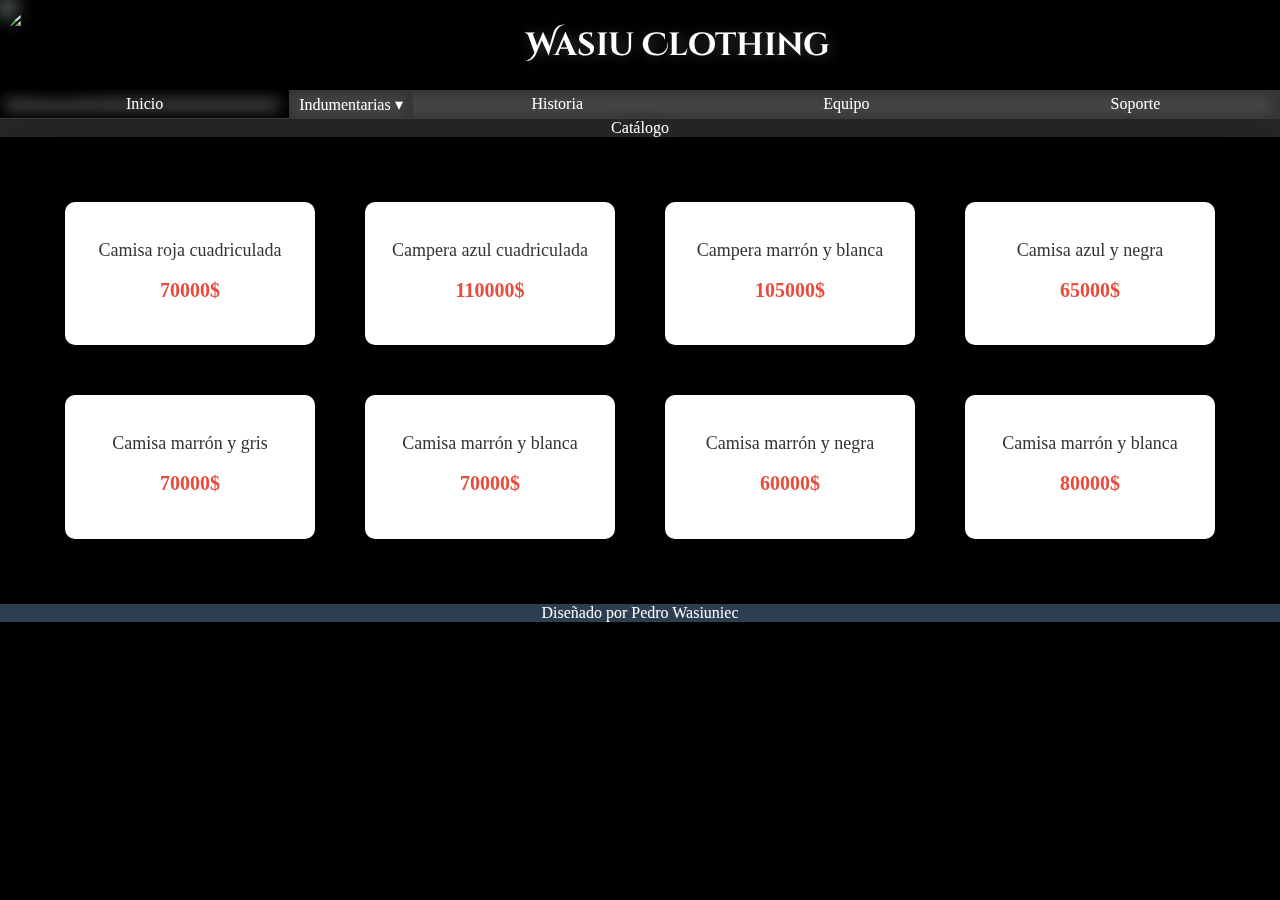
==== index.html @ 9788de92 "proyecto" ====
<!DOCTYPE html>
<html lang="en">

<head>
    <meta charset="UTF-8">
    <meta name="viewport" content="width=device-width, initial-scale=1.0">
    <title>Inicio</title>

    <link rel="stylesheet" href="../TareaM3U2/M3U1/normalize/normalize.css">

    <link rel="stylesheet" href="inicio.css">

    <link rel="preconnect" href="https://fonts.googleapis.com">
    <link rel="preconnect" href="https://fonts.gstatic.com" crossorigin>
    <link href="https://fonts.googleapis.com/css2?family=Cinzel+Decorative:wght@400;700;900&display=swap"
        rel="stylesheet">
</head>

<body>

    <img id="bosque" src="../TareaM3U2/M3U1/Imagenes/fondoleñador8.png" alt="bosque">

    <div class="principio">
        <header>


            <img id="logo" src="../TareaM3U2/M3U1/Imagenes/Logo.png" alt="Logo">
            <h1>Wasiu Clothing</h1>


        </header>

        <!-- Botonera (lista) -->
        <nav>
            <ul>
                <li><a class="activo" href="index.html">Inicio</a></li>
                <div>
            
                <nav>
                    <ul>
                       
                        <li>
                            <a href="#">Indumentarias &#9662;</a> <!-- Flecha hacia abajo -->
                            <ul class="submenu">
                                <li><a href="#">Camisetas</a></li>
                                <li><a href="#">Pantalones</a></li>
                                <li><a href="#">Accesorios</a></li>
                            </ul>
                        </li>
                       
                    </ul>
                </nav>
                
                </div>
                <li><a href="../TareaM3U2/M3U1/historia/historia.html">Historia</a></li>
                <li><a href="../TareaM3U2/M3U1/equipo/equipo.html">Equipo</a></li>
                <li><a href="../TareaM3U2/M3U1/soporte/soporte.html">Soporte</a></li>
            </ul>
        </nav>
    </div>

    <main>
        <h1 id="C">Catálogo</h1>

        <div id="conjunto-imagenes">
            <div class="imagenes">
                <img src="../TareaM3U2/M3U1/Imagenes/camisa1.png" alt="">
                <p>Camisa roja cuadriculada</p>
                <h5>70000$</h5>
            </div>
            <div class="imagenes">
                <img src="../TareaM3U2/M3U1/Imagenes/camisa2.png" alt="">
                <p>Campera azul cuadriculada</p>
                <h5>110000$</h5>
            </div>
            <div class="imagenes">
                <img src="../TareaM3U2/M3U1/Imagenes/camisa3.png" alt="">
                <p>Campera marrón y blanca</p>
                <h5>105000$</h5>
            </div>


            <div class="imagenes">
                <img src="../TareaM3U2/M3U1/Imagenes/camisa4.png" alt="">
                <p>Camisa azul y negra</p>
                <h5>65000$</h5>
            </div>
            <div class="imagenes">
                <img src="../TareaM3U2/M3U1/Imagenes/camisa5.png" alt="">
                <p>Camisa marrón y gris</p>
                <h5>70000$</h5>
            </div>
            <div class="imagenes">
                <img src="../TareaM3U2/M3U1/Imagenes/camisa6.png" alt="">
                <p>Camisa marrón y blanca</p>
                <h5>70000$</h5>
            </div>
            <div class="imagenes">
                <img src="../TareaM3U2/M3U1/Imagenes/camisa7.png" alt="">
                <p>Camisa marrón y negra</p>
                <h5>60000$</h5>
            </div>

            <div class="imagenes">
                <img src="../TareaM3U2/M3U1/Imagenes/camisa8.png" alt="">
                <p>Camisa marrón y blanca</p>
                <h5>80000$</h5>
            </div>
        </div>
    </main>

    <footer>
        <p>Diseñado por Pedro Wasiuniec</p>
    </footer>

</body>

</html>
---- inicio.css ----
body {
    background-color: black;
        margin: 0;
        padding: 0;
     
    }
html, body {
    height: 100%; /* Asegurar que html y body ocupen el 100% de la altura */
    margin: 0;
    padding: 0;
}

#bosque {
    position: fixed; /* Fijar el fondo para que no se mueva al hacer scroll */
    top: 0;
    left: 0;
    width: 100%;
    height: 100%;
    background-size: cover; /* Asegura que la imagen cubra todo el fondo */
    background-position: center; /* Centrar la imagen */
    background-repeat: no-repeat; /* Evitar que la imagen se repita */
    z-index: -1; /* Mantener la imagen en el fondo */
    filter: blur(10px); /* Desenfoque */
}

#logo {
    padding-left: 5px;
    width: 70px;
    height: 70px;
    border-radius: 50%;
    object-fit: cover;
    box-shadow: 20px 13px 24px 0px rgba(0, 0, 0, 0.75);
    -webkit-box-shadow: 20px 13px 24px 0px rgba(0, 0, 0, 0.75);
    -moz-box-shadow: 20px 13px 24px 0px rgba(0, 0, 0, 0.75);
}

header {
    background-image: url('../TareaM3U2/M3U1/Imagenes/portada.png');
    /* Ruta de la imagen */

    display: flex;
    flex-direction: row;
    align-items: center;
    padding-top: 10px;
    padding-bottom: 10px;


}


/* Estilo del h1 */
/* Aplicar la fuente "Cinzel Decorative" al h1 */
h1 {
    font-family: 'Cinzel Decorative', serif;
    font-weight: 700;
    /* Puedes ajustar el peso: 400, 700 o 900 */
    color: rgb(255, 255, 255);
    /* Ajusta el color si es necesario */
    text-shadow: 3px 1px 13px rgba(92, 92, 92, 0.73);
    /* Sombras si lo necesitas */
    text-align: center;
    /* Centrar el texto */
    margin: 0 auto;
}

/* Definir las clases de las diferentes variaciones de la fuente */
.cinzel-decorative-regular {
    font-family: "Cinzel Decorative", serif;
    font-weight: 400;
    font-style: normal;
}

.cinzel-decorative-bold {
    font-family: "Cinzel Decorative", serif;
    font-weight: 700;
    font-style: normal;
}

.cinzel-decorative-black {
    font-family: "Cinzel Decorative", serif;
    font-weight: 900;
    font-style: normal;
}


/* MENÚ ------------------------------------------------------------------------------------------------ */

li {
    color: rgb(255, 255, 255);
}

nav {
    background-color: rgb(75, 75, 75);
    box-shadow: -3px 1px 15px 7px rgba(0, 0, 0, 0.3) inset;
    -webkit-box-shadow: -3px 1px 15px 7px rgba(0, 0, 0, 0.3) inset;
    -moz-box-shadow: -3px 1px 15px 7px rgba(0, 0, 0, 0.3) inset;

}


nav ul {
    margin: 0;
    padding: 0;
    list-style: none;
    display: flex;
    justify-content: space-around;
    gap: 0;
    /* Elimina los espacios entre los elementos flexibles */
}

nav ul li {
    margin: 0;
    /* Asegúrate de que no haya márgenes entre los li */
    padding: 0;
    flex: 1;
    /* Distribuir uniformemente el ancho de cada elemento */
    position: relative;

}

nav ul li a {
    color: white;
    text-decoration: none;
    padding: 5px 10px;
    /* Ajusta el relleno para controlar el tamaño del área de clic */
    background-color: transparent;
    transition: background-color 0.3s ease;
    display: block;
    box-sizing: border-box;
    width: 100%;
    /* Asegúrate de que el enlace ocupe todo el ancho del li */
    text-align: center;
    /* Centrar el texto dentro del enlace */
}

nav ul li a:hover {
    background-color: rgba(255, 255, 255, 0.1);
    box-shadow: 10px 10px 34px 2px rgba(0, 0, 0, 0.75) inset;
    -webkit-box-shadow: 10px 10px 34px 2px rgba(0, 0, 0, 0.75) inset;
    -moz-box-shadow: 10px 10px 34px 2px rgba(0, 0, 0, 0.75) inset;
}

nav ul li a.activo {
    box-shadow: -3px 1px 15px 7px rgba(0, 0, 0, 1) inset;
    -webkit-box-shadow: -3px 1px 15px 7px rgba(0, 0, 0, 1) inset;
    -moz-box-shadow: -3px 1px 15px 7px rgba(0, 0, 0, 1) inset;
}


/* Estilos para el submenú */
.submenu {
    display: none;
    position: absolute;
    top: 100%;
    /* Posiciona el submenú justo debajo del elemento principal */
    left: 0;
    background-color: rgba(75, 75, 75, 0.9);
    list-style: none;
    margin: 0;
    padding: 0;
    box-shadow: 0px 10px 20px rgba(0, 0, 0, 0.3);
}

.submenu li {
    width: 150px;
}

.submenu li a {
    padding: 10px;
    text-align: left;
    color: #fff;
    background-color: transparent;
    transition: background-color 0.3s ease;
}

.submenu li a:hover {
    background-color: rgba(255, 255, 255, 0.2);
}

/* Mostrar el submenú al pasar el mouse sobre Indumentarias */
nav ul li:hover .submenu {
    display: block;
}



#conjunto-imagenes {
     display: grid; /*El contenedor se convierte en una cuadricula */
    grid-template-columns: repeat(4, 1fr); /* 4 columnas de igual ancho */
    grid-gap: 20px; /* Espacio entre las imágenes */
    background-color: rgba(0, 0, 0, 0.822);
    border-radius: 10px 10px 10px 10px;
    margin: 50px;
    margin-top: 50px;
    margin-bottom: 50px;
    box-shadow: 1px 1px 43px 18px rgba(0, 0, 0, 0.75);
    -webkit-box-shadow: 1px 1px 43px 18px rgba(0, 0, 0, 0.75);
    -moz-box-shadow: 1px 1px 43px 18px rgba(0, 0, 0, 0.75);
}

img{
    height: 250px;
    width: 100%;
}

.imagenes {
    text-align: center;
    color: rgb(0, 0, 0);
    padding: 10px;
    margin: 15px;
    border-radius: 5px 5px 5px 5px;
    text-align: center;
    background-color: white;
    border-radius: 10px;
    box-shadow: 0 4px 8px rgba(0, 0, 0, 0.1);
    transition: transform 0.2s;
    cursor: pointer;  
}

.imagenes img {
    max-width: 100%;
    height: auto;
    border-radius: 10px;
}

.imagenes p {
    font-size: 18px;
    color: #333;
    margin-top: 10px;
}

.imagenes:hover p {
    color: white; /* Cambia el texto a blanco al hacer hover */
}

.imagenes h5 {
    font-size: 20px;
    color: #e74c3c;
    margin-top: 10px;
}

.imagenes:hover h5 {
    color: #27ae60; /* Mantén el color verde para el precio al hacer hover */
}


.imagenes:hover {
    background-color: #2c3e5071;
    box-shadow: 10px 10px 34px 2px rgba(0, 0, 0, 0.75) inset;
    -webkit-box-shadow: 10px 10px 34px 2px rgba(0, 0, 0, 0.75) inset;
    -moz-box-shadow: 10px 10px 34px 2px rgba(0, 0, 0, 0.75) inset;
    transform: scale(1.05);
}

#C {
    background-color: #252525;

    margin-top: 0;
    padding: 0%;
    text-align: center;
    width: 100%;

    font-family: inherit;
    /* hereda la fuente del elemento padre */
    font-size: inherit;
    /* hereda el tamaño de fuente del padre */
    font-weight: normal;
    /* elimina el peso de la fuente */
}

/* DISEÑADO ------------------------------------------------------------------------------------------------ */


footer {
    margin-bottom: 0;
    padding: 0px;
    text-align: center;
    background-color: #2c3e50;
    color: white;
    margin-top: 10px;
    
}
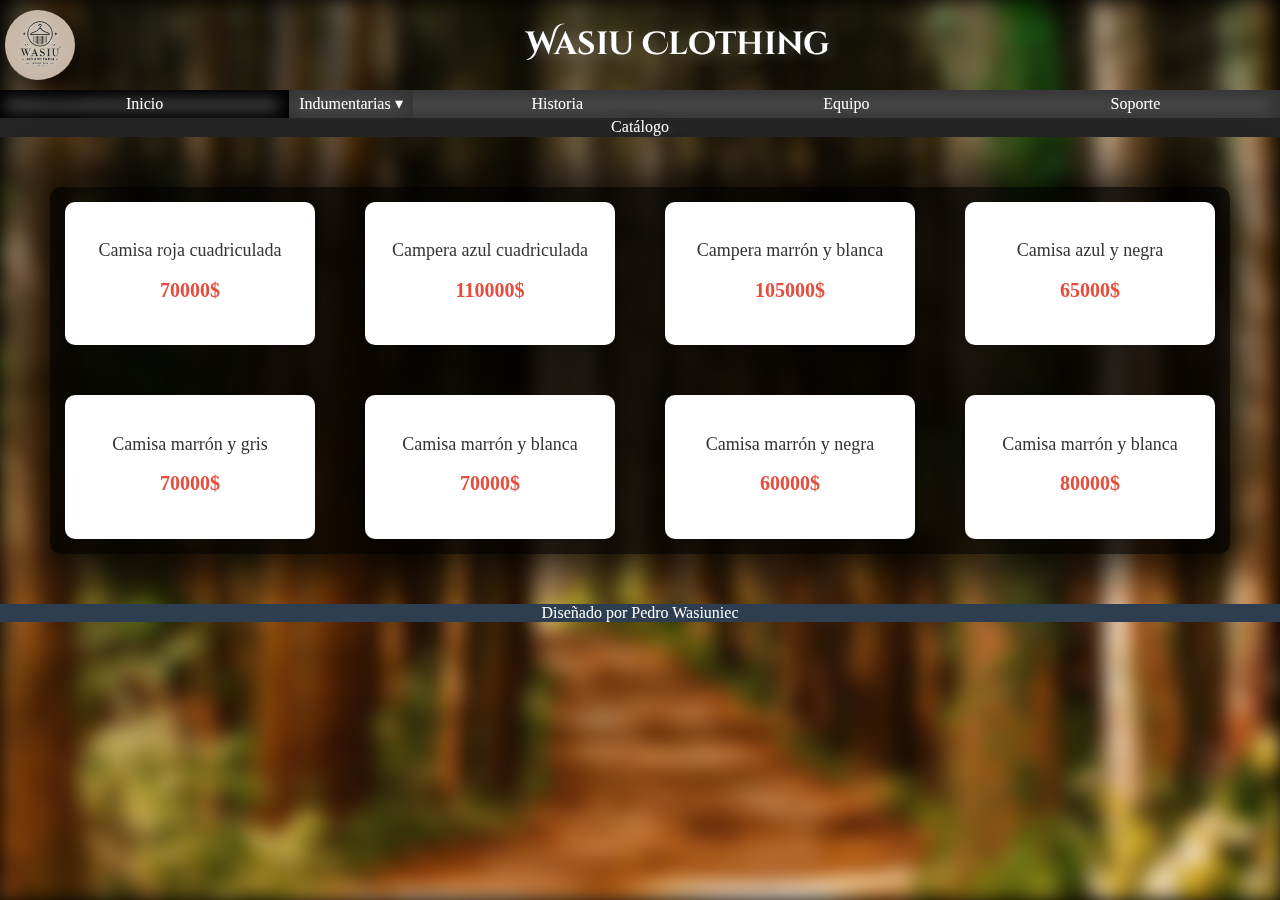
==== commit dd002216: "Modificacion I" ====
--- a/index.html
+++ b/index.html
@@ -6,7 +6,7 @@
     <meta name="viewport" content="width=device-width, initial-scale=1.0">
     <title>Inicio</title>
 
-    <link rel="stylesheet" href="../TareaM3U2/M3U1/normalize/normalize.css">
+    <link rel="stylesheet" href="M3U1/normalize/normalize.css">
 
     <link rel="stylesheet" href="inicio.css">
 
@@ -18,13 +18,14 @@
 
 <body>
 
-    <img id="bosque" src="../TareaM3U2/M3U1/Imagenes/fondoleñador8.png" alt="bosque">
+    <img id="bosque" src="M3U1/Imagenes/fondoleñador8.png" alt="bosque">
+
 
     <div class="principio">
         <header>
 
 
-            <img id="logo" src="../TareaM3U2/M3U1/Imagenes/Logo.png" alt="Logo">
+            <img id="logo" src="M3U1/Imagenes/Logo.png" alt="Logo">
             <h1>Wasiu Clothing</h1>
 
 
@@ -35,26 +36,27 @@
             <ul>
                 <li><a class="activo" href="index.html">Inicio</a></li>
                 <div>
-            
-                <nav>
-                    <ul>
-                       
-                        <li>
-                            <a href="#">Indumentarias &#9662;</a> <!-- Flecha hacia abajo -->
-                            <ul class="submenu">
-                                <li><a href="#">Camisetas</a></li>
-                                <li><a href="#">Pantalones</a></li>
-                                <li><a href="#">Accesorios</a></li>
-                            </ul>
-                        </li>
-                       
-                    </ul>
-                </nav>
-                
+
+                    <nav>
+                        <ul>
+
+                            <li>
+                                <a href="#">Indumentarias &#9662;</a> <!-- Flecha hacia abajo -->
+                                <ul class="submenu">
+                                    <li><a href="#">Camisetas</a></li>
+                                    <li><a href="#">Pantalones</a></li>
+                                    <li><a href="#">Accesorios</a></li>
+                                </ul>
+                            </li>
+
+                        </ul>
+                    </nav>
+
                 </div>
-                <li><a href="../TareaM3U2/M3U1/historia/historia.html">Historia</a></li>
-                <li><a href="../TareaM3U2/M3U1/equipo/equipo.html">Equipo</a></li>
-                <li><a href="../TareaM3U2/M3U1/soporte/soporte.html">Soporte</a></li>
+                <li><a href="M3U1/historia/historia.html">Historia</a></li>
+                <li><a href="M3U1/equipo/equipo.html">Equipo</a></li>
+                <li><a href="M3U1/soporte/soporte.html">Soporte</a></li>
+
             </ul>
         </nav>
     </div>
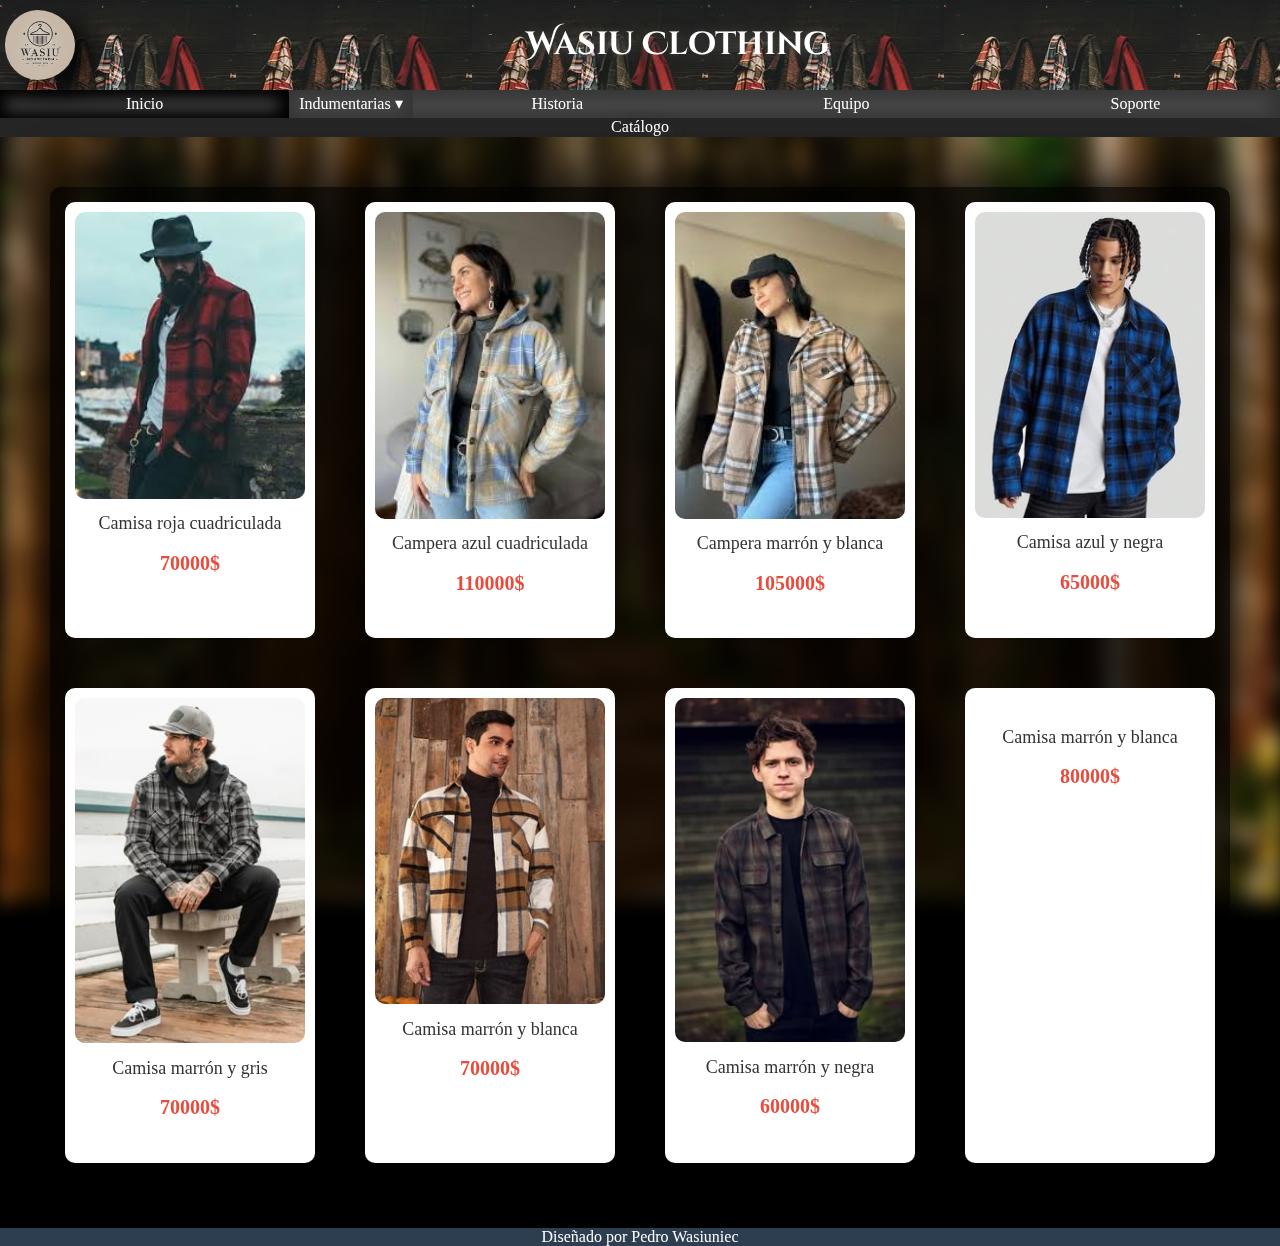
==== commit c2fdca70: "modificacion II" ====
--- a/index.html
+++ b/index.html
@@ -66,45 +66,45 @@
 
         <div id="conjunto-imagenes">
             <div class="imagenes">
-                <img src="../TareaM3U2/M3U1/Imagenes/camisa1.png" alt="">
+                <img src="M3U1/Imagenes/camisa1.png" alt="">
                 <p>Camisa roja cuadriculada</p>
                 <h5>70000$</h5>
             </div>
             <div class="imagenes">
-                <img src="../TareaM3U2/M3U1/Imagenes/camisa2.png" alt="">
+                <img src="M3U1/Imagenes/camisa2.png" alt="">
                 <p>Campera azul cuadriculada</p>
                 <h5>110000$</h5>
             </div>
             <div class="imagenes">
-                <img src="../TareaM3U2/M3U1/Imagenes/camisa3.png" alt="">
+                <img src="M3U1/Imagenes/camisa3.png" alt="">
                 <p>Campera marrón y blanca</p>
                 <h5>105000$</h5>
             </div>
 
 
             <div class="imagenes">
-                <img src="../TareaM3U2/M3U1/Imagenes/camisa4.png" alt="">
+                <img src="M3U1/Imagenes/camisa4.png" alt="">
                 <p>Camisa azul y negra</p>
                 <h5>65000$</h5>
             </div>
             <div class="imagenes">
-                <img src="../TareaM3U2/M3U1/Imagenes/camisa5.png" alt="">
+                <img src="M3U1/Imagenes/camisa5.png" alt="">
                 <p>Camisa marrón y gris</p>
                 <h5>70000$</h5>
             </div>
             <div class="imagenes">
-                <img src="../TareaM3U2/M3U1/Imagenes/camisa6.png" alt="">
+                <img src="M3U1/Imagenes/camisa6.png" alt="">
                 <p>Camisa marrón y blanca</p>
                 <h5>70000$</h5>
             </div>
             <div class="imagenes">
-                <img src="../TareaM3U2/M3U1/Imagenes/camisa7.png" alt="">
+                <img src="M3U1/Imagenes/camisa7.png" alt="">
                 <p>Camisa marrón y negra</p>
                 <h5>60000$</h5>
             </div>
 
             <div class="imagenes">
-                <img src="../TareaM3U2/M3U1/Imagenes/camisa8.png" alt="">
+                <img src="M3U1/Imagenes/Imagenes/camisa8.png" alt="">
                 <p>Camisa marrón y blanca</p>
                 <h5>80000$</h5>
             </div>
--- a/inicio.css
+++ b/inicio.css
@@ -35,7 +35,7 @@
 }
 
 header {
-    background-image: url('../TareaM3U2/M3U1/Imagenes/portada.png');
+    background-image: url('M3U1/Imagenes/portada.png');
     /* Ruta de la imagen */
 
     display: flex;
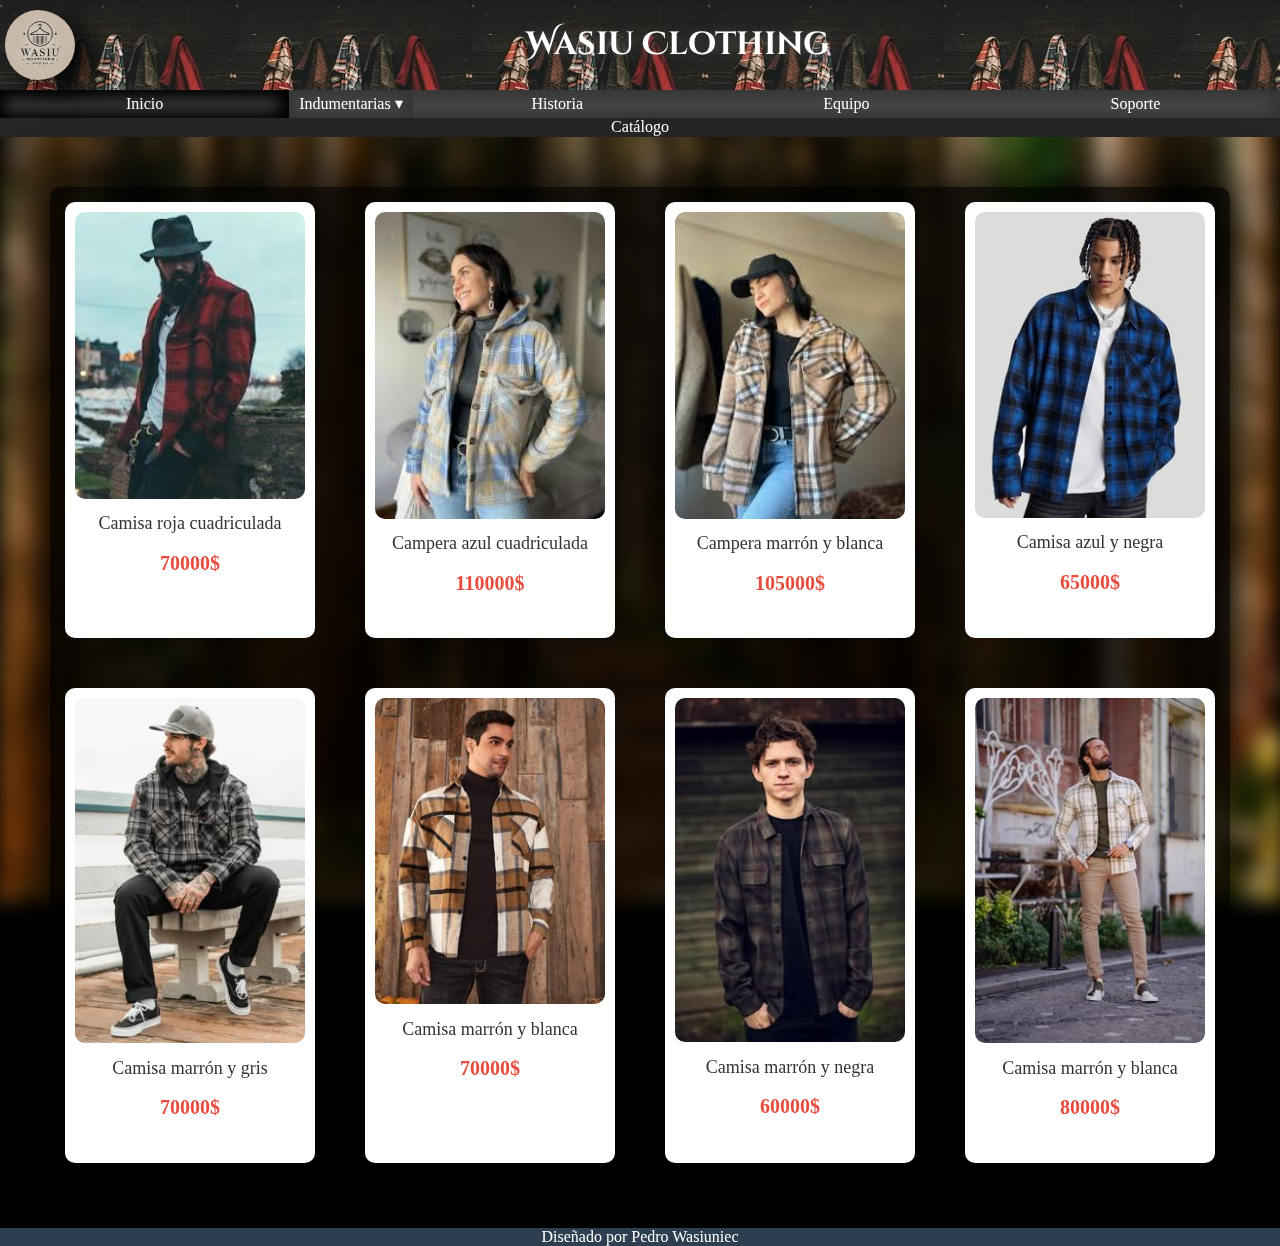
==== commit f6620b45: "modificacion IV" ====
--- a/index.html
+++ b/index.html
@@ -104,7 +104,7 @@
             </div>
 
             <div class="imagenes">
-                <img src="M3U1/Imagenes/Imagenes/camisa8.png" alt="">
+                <img src="M3U1/Imagenes/camisa8.png" alt="">
                 <p>Camisa marrón y blanca</p>
                 <h5>80000$</h5>
             </div>
